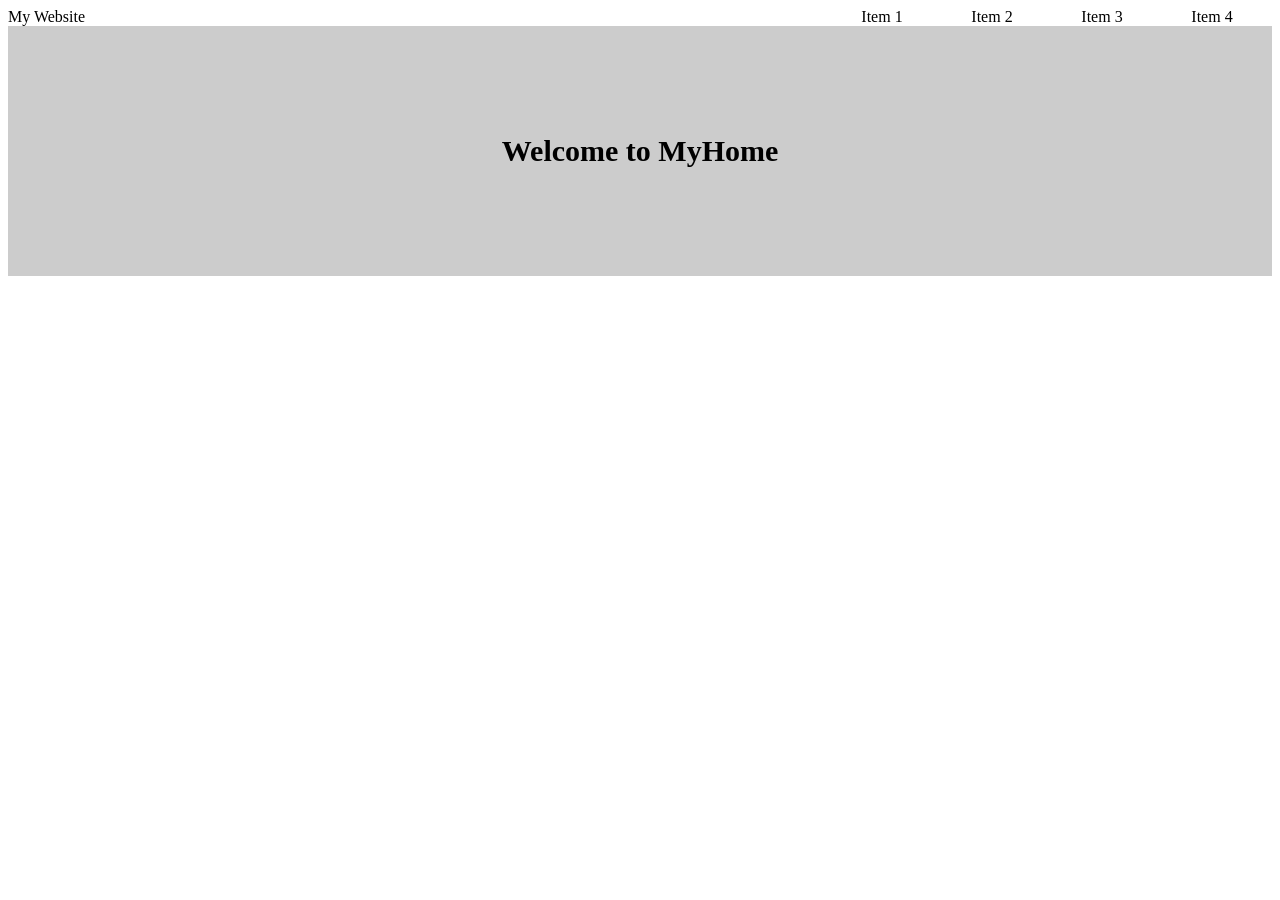
==== week1/index.html @ 15552991 "Add week1 assignment" ====
<!doctype html>
<html>
  <head>
    <meta charset="UTF-8" />
    <meta name="viewport" content="width=device-width, initial-scale=1.0" />
    <title>Flexbox 網頁切版</title>
    <link rel="stylesheet" type="text/css" href="style.css" />
  </head>
  <body>
    <div class="frame">
      <div class="left">My Website</div>
      <div class="right">
        <div class="item">Item 1</div>
        <div class="item">Item 2</div>
        <div class="item">Item 3</div>
        <div class="item">Item 4</div>
      </div>
    </div>
    <div class="welcome">
      <div class="text">Welcome to MyHome</div>
    </div>
  </body>
</html>
---- week1/style.css ----
.frame {
  display: flex; /*讓下一層次項目水平排列*/
}
.left {
  /* background-color: red; */

  flex: none; /*固定配置 參考寬度*/
  width: 200px;
}
.right {
  display: flex; /*讓下一層次項目水平排列*/
  justify-content: flex-end; /*水平對齊*/

  /* background-color: blue; */

  flex: auto; /* 很自動不用設定寬度 */
}
.item {
  /* background-color: #cccccc; */

  flex: none; /* 固定配置 參考寬度 */
  width: 100px;
  margin-right: 10px;
  text-align: center;
}

.welcome {
  display: flex;
  font-size: 2em;
  font-weight: bold;
  justify-content: center; /* 水平對齊 */
  align-items: center; /* 垂直對齊 */
  height: 250px;
  background-color: #cccccc;
}
.text {
  width: auto;
  white-space: normal;

  /* height: 40px; */
  /* font-size: 30px; */

  font-size: clamp(20px, 4vw, 30px);
  font-weight: bold;
  text-align: center;
}
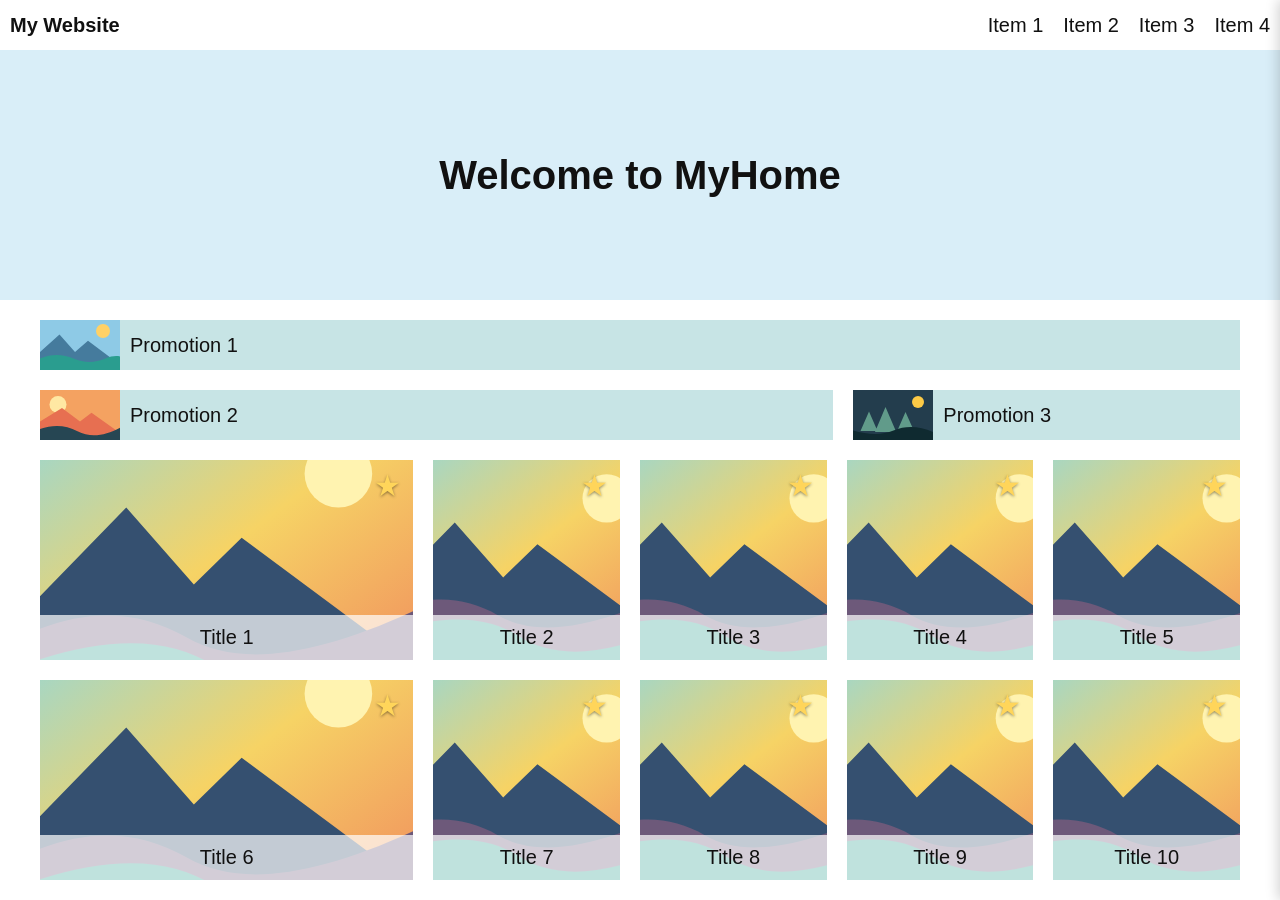
==== commit 06d1a89c: "Update week1 responsive layout" ====
--- a/week1/index.html
+++ b/week1/index.html
@@ -1,23 +1,100 @@
-<!doctype html>
-<html>
+<!DOCTYPE html>
+<html lang="en">
   <head>
     <meta charset="UTF-8" />
     <meta name="viewport" content="width=device-width, initial-scale=1.0" />
-    <title>Flexbox 網頁切版</title>
-    <link rel="stylesheet" type="text/css" href="style.css" />
+    <title>WeHelp Week 1 Assignment</title>
+    <link rel="stylesheet" href="style.css" />
   </head>
   <body>
-    <div class="frame">
-      <div class="left">My Website</div>
-      <div class="right">
-        <div class="item">Item 1</div>
-        <div class="item">Item 2</div>
-        <div class="item">Item 3</div>
-        <div class="item">Item 4</div>
-      </div>
-    </div>
-    <div class="welcome">
-      <div class="text">Welcome to MyHome</div>
-    </div>
+    <header class="navbar">
+      <h1 class="site-title">My Website</h1>
+      <nav class="desktop-menu" aria-label="Main navigation">
+        <a href="#">Item 1</a>
+        <a href="#">Item 2</a>
+        <a href="#">Item 3</a>
+        <a href="#">Item 4</a>
+      </nav>
+      <button class="burger-button" type="button" aria-label="Open menu" aria-controls="mobile-menu" aria-expanded="false">
+        <span></span>
+        <span></span>
+        <span></span>
+      </button>
+    </header>
+
+    <aside class="mobile-menu" id="mobile-menu" aria-hidden="true">
+      <button class="close-button" type="button" aria-label="Close menu">x</button>
+      <a href="#">Item 1</a>
+      <a href="#">Item 2</a>
+      <a href="#">Item 3</a>
+      <a href="#">Item 4</a>
+    </aside>
+    <div class="menu-backdrop" hidden></div>
+
+    <section class="welcome">
+      <p>Welcome to MyHome</p>
+    </section>
+
+    <main class="content">
+      <section class="bars" aria-label="Promotions">
+        <article class="bar bar-large">
+          <img src="assets/bar-1.svg" alt="Lake landscape" />
+          <p>Promotion 1</p>
+        </article>
+        <article class="bar bar-wide">
+          <img src="assets/bar-2.svg" alt="Warm hills" />
+          <p>Promotion 2</p>
+        </article>
+        <article class="bar">
+          <img src="assets/bar-3.svg" alt="Night forest" />
+          <p>Promotion 3</p>
+        </article>
+      </section>
+
+      <section class="cards" aria-label="Featured content">
+        <article class="card" style="--image: url('assets/card.svg')">
+          <button class="star" type="button" aria-label="Favorite item 1">★</button>
+          <p>Title 1</p>
+        </article>
+        <article class="card" style="--image: url('assets/card.svg')">
+          <button class="star" type="button" aria-label="Favorite item 2">★</button>
+          <p>Title 2</p>
+        </article>
+        <article class="card" style="--image: url('assets/card.svg')">
+          <button class="star" type="button" aria-label="Favorite item 3">★</button>
+          <p>Title 3</p>
+        </article>
+        <article class="card" style="--image: url('assets/card.svg')">
+          <button class="star" type="button" aria-label="Favorite item 4">★</button>
+          <p>Title 4</p>
+        </article>
+        <article class="card" style="--image: url('assets/card.svg')">
+          <button class="star" type="button" aria-label="Favorite item 5">★</button>
+          <p>Title 5</p>
+        </article>
+        <article class="card" style="--image: url('assets/card.svg')">
+          <button class="star" type="button" aria-label="Favorite item 6">★</button>
+          <p>Title 6</p>
+        </article>
+        <article class="card" style="--image: url('assets/card.svg')">
+          <button class="star" type="button" aria-label="Favorite item 7">★</button>
+          <p>Title 7</p>
+        </article>
+        <article class="card" style="--image: url('assets/card.svg')">
+          <button class="star" type="button" aria-label="Favorite item 8">★</button>
+          <p>Title 8</p>
+        </article>
+        <article class="card" style="--image: url('assets/card.svg')">
+          <button class="star" type="button" aria-label="Favorite item 9">★</button>
+          <p>Title 9</p>
+        </article>
+        <article class="card" style="--image: url('assets/card.svg')">
+          <button class="star" type="button" aria-label="Favorite item 10">★</button>
+          <p>Title 10</p>
+        </article>
+      </section>
+    </main>
+
+    <script src="script.js"></script>
   </body>
 </html>
--- a/week1/style.css
+++ b/week1/style.css
@@ -1,46 +1,277 @@
-.frame {
-  display: flex; /*讓下一層次項目水平排列*/
-}
-.left {
-  /* background-color: red; */
-
-  flex: none; /*固定配置 參考寬度*/
-  width: 200px;
-}
-.right {
-  display: flex; /*讓下一層次項目水平排列*/
-  justify-content: flex-end; /*水平對齊*/
-
-  /* background-color: blue; */
-
-  flex: auto; /* 很自動不用設定寬度 */
-}
-.item {
-  /* background-color: #cccccc; */
-
-  flex: none; /* 固定配置 參考寬度 */
-  width: 100px;
-  margin-right: 10px;
-  text-align: center;
+* {
+  box-sizing: border-box;
+}
+
+body {
+  margin: 0;
+  color: #111;
+  font-family: Arial, Helvetica, sans-serif;
+  font-size: 20px;
+}
+
+a {
+  color: inherit;
+  text-decoration: none;
+}
+
+.navbar {
+  display: flex;
+  align-items: center;
+  justify-content: space-between;
+  width: 100%;
+  height: 50px;
+  padding: 0 10px;
+}
+
+.site-title {
+  margin: 0;
+  font-size: 20px;
+  font-weight: 700;
+}
+
+.desktop-menu {
+  display: flex;
+  align-items: center;
+  gap: 20px;
+}
+
+.desktop-menu a {
+  line-height: 50px;
+}
+
+.burger-button,
+.close-button,
+.star {
+  border: 0;
+  background: transparent;
+  cursor: pointer;
+  font: inherit;
+}
+
+.burger-button {
+  display: none;
+  align-items: center;
+  justify-content: center;
+  flex-direction: column;
+  gap: 5px;
+  width: 40px;
+  height: 40px;
+  padding: 0;
+}
+
+.burger-button span {
+  display: block;
+  width: 28px;
+  height: 3px;
+  background: #111;
+}
+
+.mobile-menu {
+  position: fixed;
+  top: 0;
+  right: 0;
+  z-index: 20;
+  display: flex;
+  flex-direction: column;
+  align-items: center;
+  width: min(300px, 80vw);
+  height: 100vh;
+  padding-top: 70px;
+  background: #fff;
+  box-shadow: -2px 0 12px rgb(0 0 0 / 18%);
+  transform: translateX(100%);
+  transition: transform 180ms ease;
+}
+
+.mobile-menu.open {
+  transform: translateX(0);
+}
+
+.mobile-menu a {
+  width: 100%;
+  padding: 15px 20px;
+  text-align: center;
+}
+
+.close-button {
+  position: absolute;
+  top: 10px;
+  right: 12px;
+  width: 36px;
+  height: 36px;
+  font-size: 24px;
+  line-height: 1;
+}
+
+.menu-backdrop {
+  position: fixed;
+  inset: 0;
+  z-index: 10;
+  background: rgb(0 0 0 / 18%);
 }
 
 .welcome {
   display: flex;
-  font-size: 2em;
-  font-weight: bold;
-  justify-content: center; /* 水平對齊 */
-  align-items: center; /* 垂直對齊 */
+  align-items: center;
+  justify-content: center;
   height: 250px;
-  background-color: #cccccc;
-}
-.text {
-  width: auto;
-  white-space: normal;
-
-  /* height: 40px; */
-  /* font-size: 30px; */
-
-  font-size: clamp(20px, 4vw, 30px);
-  font-weight: bold;
-  text-align: center;
-}
+  background: #d9eef8;
+}
+
+.welcome p {
+  margin: 0;
+  font-size: 40px;
+  font-weight: 700;
+  text-align: center;
+}
+
+.content {
+  width: 1200px;
+  max-width: 100%;
+  margin: 20px auto;
+}
+
+.bars,
+.cards {
+  display: grid;
+  gap: 20px;
+}
+
+.bars {
+  grid-template-columns: repeat(3, 1fr);
+  margin-bottom: 20px;
+}
+
+.bar {
+  display: flex;
+  align-items: center;
+  min-width: 0;
+  height: 50px;
+  overflow: hidden;
+  background: #c7e4e5;
+}
+
+.bar-large {
+  grid-column: 1 / -1;
+}
+
+.bar-wide {
+  grid-column: span 2;
+}
+
+.bar img {
+  flex: 0 0 80px;
+  width: 80px;
+  height: 100%;
+  object-fit: cover;
+}
+
+.bar p {
+  margin: 0;
+  padding: 0 10px;
+  overflow: hidden;
+  text-align: left;
+  text-overflow: ellipsis;
+  white-space: nowrap;
+}
+
+.cards {
+  grid-template-columns: 2fr repeat(4, 1fr);
+}
+
+.card {
+  position: relative;
+  min-height: 200px;
+  overflow: hidden;
+  background-image: var(--image);
+  background-position: center;
+  background-size: cover;
+}
+
+.star {
+  position: absolute;
+  top: 8px;
+  right: 8px;
+  width: 36px;
+  height: 36px;
+  padding: 0;
+  color: #ffd55a;
+  font-size: 30px;
+  line-height: 36px;
+  text-align: center;
+  text-shadow: 0 1px 3px rgb(0 0 0 / 45%);
+}
+
+.card p {
+  position: absolute;
+  right: 0;
+  bottom: 0;
+  left: 0;
+  display: flex;
+  align-items: center;
+  justify-content: center;
+  min-height: 45px;
+  margin: 0;
+  padding: 8px 10px;
+  background: rgb(255 255 255 / 70%);
+  text-align: center;
+}
+
+@media (max-width: 1200px) {
+  .content {
+    width: 90%;
+  }
+
+  .bars {
+    grid-template-columns: repeat(2, 1fr);
+  }
+
+  .bar-large,
+  .bar-wide {
+    grid-column: auto;
+  }
+
+  .bar:nth-child(3) {
+    grid-column: 1 / -1;
+  }
+
+  .bar img {
+    height: 50px;
+  }
+
+  .cards {
+    grid-template-columns: repeat(4, 1fr);
+  }
+
+  .card:nth-last-child(-n + 2) {
+    grid-column: span 2;
+  }
+}
+
+@media (max-width: 600px) {
+  .desktop-menu {
+    display: none;
+  }
+
+  .burger-button {
+    display: flex;
+  }
+
+  .welcome p {
+    padding: 0 20px;
+  }
+
+  .bars,
+  .cards {
+    grid-template-columns: 1fr;
+  }
+
+  .bar:nth-child(3),
+  .card:nth-last-child(-n + 2) {
+    grid-column: auto;
+  }
+
+  .card {
+    min-height: 200px;
+  }
+}
